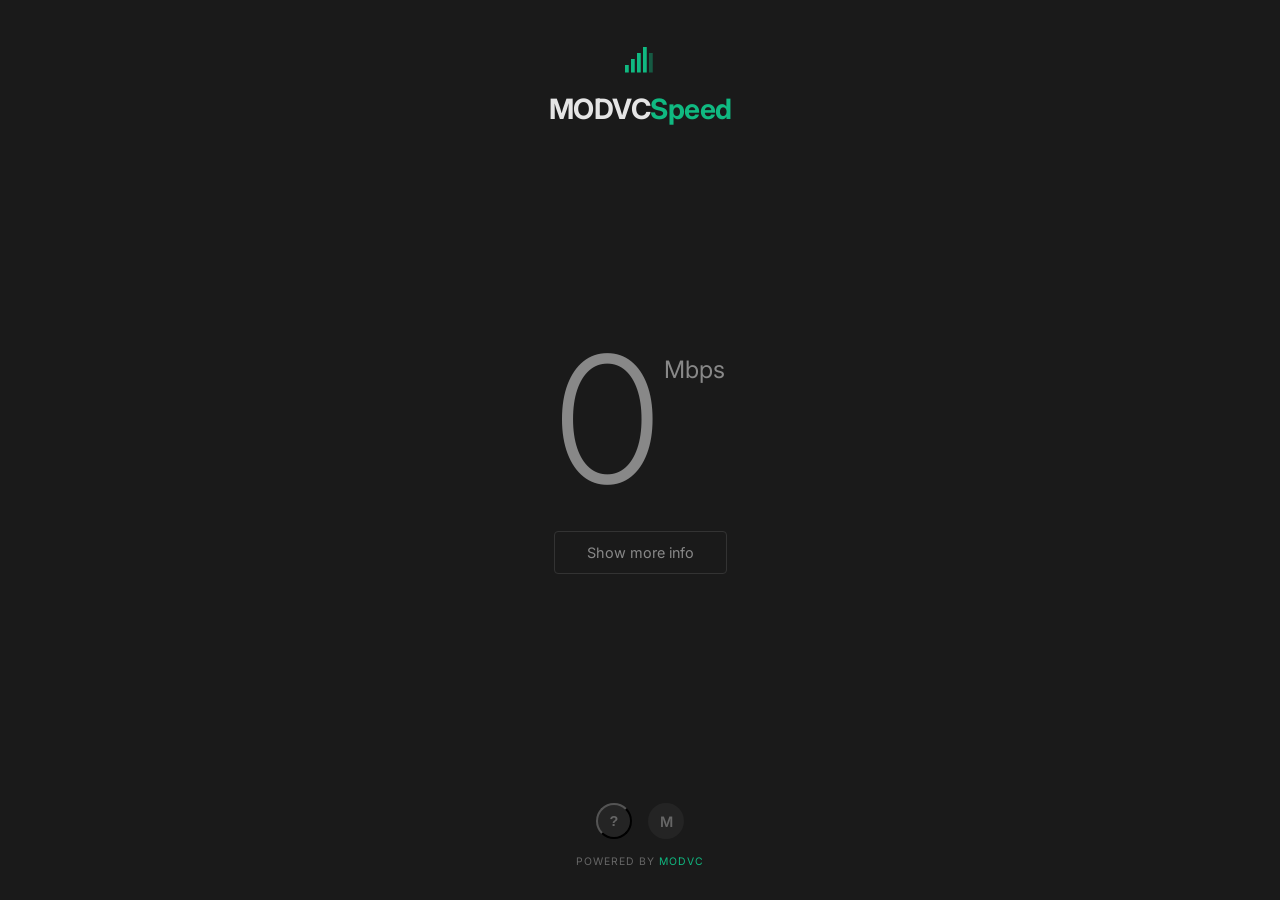
==== public/index.html @ 7a7d7f2e "Initial backup of my speedtest code" ====
<!DOCTYPE html>
<html lang="en">

<head>
    <meta charset="UTF-8">
    <meta name="viewport" content="width=device-width, initial-scale=1.0">

    <!-- Primary Meta Tags -->
    <title>MODVC Speed Test - Test Your Internet Speed Instantly</title>
    <meta name="title" content="MODVC Speed Test - Test Your Internet Speed Instantly">
    <meta name="description"
        content="Free internet speed test by MODVC. Check your download speed, upload speed, and latency in seconds. Fast, accurate, and no ads.">
    <meta name="keywords"
        content="speed test, internet speed test, bandwidth test, download speed, upload speed, ping test, latency test, MODVC, connection test, wifi speed">
    <meta name="author" content="MODVC">
    <meta name="robots" content="index, follow">
    <link rel="canonical" href="https://test.modvc.org/">

    <!-- Open Graph / Facebook -->
    <meta property="og:type" content="website">
    <meta property="og:url" content="https://test.modvc.org/">
    <meta property="og:title" content="MODVC Speed Test - Test Your Internet Speed Instantly">
    <meta property="og:description"
        content="Free internet speed test by MODVC. Check your download speed, upload speed, and latency in seconds. Fast, accurate, and no ads.">
    <meta property="og:image" content="https://test.modvc.org/og-image.png">
    <meta property="og:image:width" content="1200">
    <meta property="og:image:height" content="630">
    <meta property="og:site_name" content="MODVC Speed Test">
    <meta property="og:locale" content="en_US">

    <!-- Twitter -->
    <meta name="twitter:card" content="summary_large_image">
    <meta name="twitter:url" content="https://test.modvc.org/">
    <meta name="twitter:title" content="MODVC Speed Test - Test Your Internet Speed Instantly">
    <meta name="twitter:description"
        content="Free internet speed test by MODVC. Check your download speed, upload speed, and latency in seconds.">
    <meta name="twitter:image" content="https://test.modvc.org/og-image.png">

    <!-- Additional SEO -->
    <meta name="theme-color" content="#10B981">
    <meta name="apple-mobile-web-app-capable" content="yes">
    <meta name="apple-mobile-web-app-status-bar-style" content="black-translucent">
    <meta name="apple-mobile-web-app-title" content="MODVC Speed">

    <!-- Fonts -->
    <link rel="preconnect" href="https://fonts.googleapis.com">
    <link rel="preconnect" href="https://fonts.gstatic.com" crossorigin>
    <link href="https://fonts.googleapis.com/css2?family=Inter:wght@300;400;500;600;700&display=swap" rel="stylesheet">
    <link rel="stylesheet" href="style.css">

    <!-- Favicon -->
    <link rel="icon" type="image/svg+xml"
        href="data:image/svg+xml,%3Csvg width='64' height='64' viewBox='0 0 64 64' xmlns='http://www.w3.org/2000/svg'%3E%3Crect width='64' height='64' fill='%23111' rx='8'/%3E%3Cg fill='%2310B981'%3E%3Crect x='12' y='44' width='5' height='10'/%3E%3Crect x='20' y='36' width='5' height='18'/%3E%3Crect x='28' y='28' width='5' height='26'/%3E%3Crect x='36' y='20' width='5' height='34'/%3E%3Crect x='44' y='28' width='5' height='26' opacity='.4'/%3E%3C/g%3E%3C/svg%3E">
    <link rel="apple-touch-icon"
        href="data:image/svg+xml,%3Csvg width='180' height='180' viewBox='0 0 64 64' xmlns='http://www.w3.org/2000/svg'%3E%3Crect width='64' height='64' fill='%23111' rx='8'/%3E%3Cg fill='%2310B981'%3E%3Crect x='12' y='44' width='5' height='10'/%3E%3Crect x='20' y='36' width='5' height='18'/%3E%3Crect x='28' y='28' width='5' height='26'/%3E%3Crect x='36' y='20' width='5' height='34'/%3E%3Crect x='44' y='28' width='5' height='26' opacity='.4'/%3E%3C/g%3E%3C/svg%3E">

    <!-- JSON-LD Structured Data -->
    <script type="application/ld+json">
    {
        "@context": "https://schema.org",
        "@type": "WebApplication",
        "name": "MODVC Speed Test",
        "url": "https://test.modvc.org",
        "description": "Free internet speed test by MODVC. Check your download speed, upload speed, and latency in seconds. Fast, accurate, and no ads.",
        "applicationCategory": "UtilitiesApplication",
        "operatingSystem": "Any",
        "offers": {
            "@type": "Offer",
            "price": "0",
            "priceCurrency": "USD"
        },
        "aggregateRating": {
            "@type": "AggregateRating",
            "ratingValue": "4.8",
            "ratingCount": "1250",
            "bestRating": "5",
            "worstRating": "1"
        },
        "creator": {
            "@type": "Organization",
            "name": "MODVC",
            "url": "https://play.modvc.org"
        },
        "featureList": [
            "Download Speed Test",
            "Upload Speed Test", 
            "Latency/Ping Test",
            "Real-time Results",
            "No Ads",
            "Mobile Friendly"
        ],
        "screenshot": "https://test.modvc.org/og-image.png",
        "softwareVersion": "2.0",
        "datePublished": "2026-01-22",
        "inLanguage": "en"
    }
    </script>

    <!-- BreadcrumbList for search navigation -->
    <script type="application/ld+json">
    {
        "@context": "https://schema.org",
        "@type": "BreadcrumbList",
        "itemListElement": [{
            "@type": "ListItem",
            "position": 1,
            "name": "MODVC",
            "item": "https://play.modvc.org"
        },{
            "@type": "ListItem",
            "position": 2,
            "name": "Speed Test",
            "item": "https://test.modvc.org"
        }]
    }
    </script>
</head>

<body>
    <div class="app">
        <!-- Logo -->
        <header>
            <div class="logo">
                <svg class="logo-icon" width="48" height="48" viewBox="0 0 64 64" xmlns="http://www.w3.org/2000/svg">
                    <g fill="#10B981">
                        <rect x="12" y="44" width="5" height="10" />
                        <rect x="20" y="36" width="5" height="18" />
                        <rect x="28" y="28" width="5" height="26" />
                        <rect x="36" y="20" width="5" height="34" />
                        <rect x="44" y="28" width="5" height="26" opacity=".4" />
                    </g>
                </svg>
            </div>
            <h1 class="brand">MODVC<span>Speed</span></h1>
        </header>

        <!-- Main Speed Display -->
        <main>
            <p class="speed-label" id="speedLabel">Your Internet speed is</p>

            <div class="speed-display">
                <span class="speed-number" id="speedValue">0</span>
                <div class="speed-meta">
                    <span class="speed-unit">Mbps</span>
                    <button class="restart-btn" id="restartBtn" title="Test Again">
                        <svg viewBox="0 0 24 24" fill="none" stroke="currentColor" stroke-width="2.5">
                            <path d="M23 4v6h-6" />
                            <path d="M20.49 15a9 9 0 1 1-2.12-9.36L23 10" />
                        </svg>
                    </button>
                </div>
            </div>

            <!-- Show More Info Button -->
            <button class="more-info-btn" id="moreInfoBtn">Show more info</button>

            <!-- Extended Info Panel -->
            <div class="info-panel hidden" id="infoPanel">
                <div class="info-row">
                    <div class="info-section">
                        <h3>Latency</h3>
                        <div class="latency-cols">
                            <div class="latency-col">
                                <span class="label">Unloaded</span>
                                <span class="value"><span id="pingUnloaded">--</span><small>ms</small></span>
                            </div>
                            <div class="latency-col">
                                <span class="label">Loaded</span>
                                <span class="value"><span id="pingLoaded">--</span><small>ms</small></span>
                            </div>
                        </div>
                    </div>
                    <div class="info-section">
                        <h3>Upload</h3>
                        <span class="upload-value"><span id="uploadSpeed">--</span><small>Mbps</small></span>
                    </div>
                </div>
                <div class="info-details">
                    <div class="detail"><span>Client</span> <span id="clientLocation">Detecting...</span></div>
                    <div class="detail"><span>Server(s)</span> <span id="serverLocation">test.modvc.org</span></div>
                </div>
                <div class="info-data">
                    <button class="settings-btn" id="settingsBtn">⚙ Settings</button>
                    <span id="downloadData">0 MB</span> ↓
                    <span id="uploadData">0 MB</span> ↑
                </div>
            </div>
        </main>

        <!-- Footer -->
        <footer>
            <div class="footer-icons">
                <button class="icon-btn" id="helpBtn" title="Help">?</button>
                <a href="https://play.modvc.org" target="_blank" class="icon-btn" title="MODVC">M</a>
            </div>
            <p class="powered">POWERED BY <a href="https://play.modvc.org" target="_blank">MODVC</a></p>
        </footer>

        <!-- Settings Modal -->
        <div class="modal hidden" id="settingsModal">
            <div class="modal-box">
                <div class="modal-header">
                    <h2>Settings</h2>
                    <button class="close-btn" id="closeModal">&times;</button>
                </div>
                <div class="modal-body">
                    <div class="setting">
                        <label>Test duration (seconds)</label>
                        <div class="input-group">
                            <input type="number" id="testDuration" value="12" min="5" max="30">
                        </div>
                    </div>
                    <div class="setting">
                        <label class="checkbox">
                            <input type="checkbox" id="autoStart" checked>
                            <span>Auto-start test on page load</span>
                        </label>
                    </div>
                    <div class="setting">
                        <label class="checkbox">
                            <input type="checkbox" id="showInfoAuto">
                            <span>Always show detailed info</span>
                        </label>
                    </div>
                </div>
                <div class="modal-footer">
                    <button class="btn-reset" id="resetBtn">Reset</button>
                    <button class="btn-save" id="saveBtn">Save</button>
                </div>
            </div>
        </div>

        <!-- Help Modal -->
        <div class="modal hidden" id="helpModal">
            <div class="modal-box">
                <div class="modal-header">
                    <h2>About MODVC Speed Test</h2>
                    <button class="close-btn" id="closeHelp">&times;</button>
                </div>
                <div class="modal-body">
                    <p style="margin-bottom: 1rem; color: #888; font-size: 0.9rem;">
                        This speed test measures your internet connection by downloading and uploading data to our
                        servers.
                    </p>
                    <div class="help-item" style="margin-bottom: 0.75rem;">
                        <strong style="color: #10B981;">Download Speed</strong>
                        <p style="color: #666; font-size: 0.85rem;">How fast you can pull data from the server.</p>
                    </div>
                    <div class="help-item" style="margin-bottom: 0.75rem;">
                        <strong style="color: #10B981;">Upload Speed</strong>
                        <p style="color: #666; font-size: 0.85rem;">How fast you can send data to the server.</p>
                    </div>
                    <div class="help-item" style="margin-bottom: 0.75rem;">
                        <strong style="color: #10B981;">Latency</strong>
                        <p style="color: #666; font-size: 0.85rem;">The time it takes for data to travel to and from the
                            server (ping).</p>
                    </div>
                    <p style="margin-top: 1rem; color: #666; font-size: 0.8rem;">
                        For best results, close other apps and tabs that might be using bandwidth.
                    </p>
                </div>
            </div>
        </div>
    </div>

    <script src="speedtest.js"></script>
</body>

</html>
---- public/style.css ----
/* ===== Fast.com-Inspired Design ===== */
:root {
    --bg: #1a1a1a;
    --card: #242424;
    --border: #333;
    --primary: #10B981;
    --primary-light: #34D399;
    --text: #e5e5e5;
    --text-dim: #888;
    --text-muted: #666;
}

* {
    margin: 0;
    padding: 0;
    box-sizing: border-box;
}

body {
    font-family: 'Inter', -apple-system, BlinkMacSystemFont, sans-serif;
    background: var(--bg);
    color: var(--text);
    min-height: 100vh;
}

.app {
    min-height: 100vh;
    display: flex;
    flex-direction: column;
    align-items: center;
}

/* ===== Header ===== */
header {
    padding: 2rem 0 1rem;
    text-align: center;
}

.logo-icon {
    margin-bottom: 0.5rem;
}

.brand {
    font-size: 1.75rem;
    font-weight: 700;
    letter-spacing: -0.5px;
    color: var(--text);
}

.brand span {
    color: var(--primary);
}

/* ===== Main ===== */
main {
    flex: 1;
    display: flex;
    flex-direction: column;
    align-items: center;
    justify-content: center;
    padding: 1rem 2rem 2rem;
    width: 100%;
    max-width: 700px;
}

.speed-label {
    font-size: 1.25rem;
    color: var(--primary);
    margin-bottom: 0.5rem;
    font-weight: 500;
}

.speed-display {
    display: flex;
    align-items: flex-start;
    justify-content: center;
    gap: 0.75rem;
    margin-bottom: 1.5rem;
}

.speed-number {
    font-size: 11rem;
    font-weight: 300;
    line-height: 1;
    letter-spacing: -8px;
    color: var(--text-dim);
    transition: color 0.3s;
}

.speed-number.active {
    color: var(--text);
}

.speed-number.testing {
    animation: pulse 1s ease-in-out infinite;
}

@keyframes pulse {

    0%,
    100% {
        opacity: 1;
    }

    50% {
        opacity: 0.6;
    }
}

.speed-meta {
    display: flex;
    flex-direction: column;
    align-items: flex-start;
    padding-top: 1.5rem;
    gap: 0.5rem;
}

.speed-unit {
    font-size: 1.5rem;
    color: var(--text-dim);
    font-weight: 400;
}

.restart-btn {
    width: 36px;
    height: 36px;
    border: 2px solid var(--primary);
    border-radius: 50%;
    background: transparent;
    color: var(--primary);
    cursor: pointer;
    display: flex;
    align-items: center;
    justify-content: center;
    transition: all 0.2s;
    opacity: 0;
    pointer-events: none;
}

.restart-btn.visible {
    opacity: 1;
    pointer-events: auto;
}

.restart-btn:hover {
    background: var(--primary);
    color: var(--bg);
}

.restart-btn svg {
    width: 18px;
    height: 18px;
}

.restart-btn.spinning svg {
    animation: spin 1s linear infinite;
}

@keyframes spin {
    from {
        transform: rotate(0deg);
    }

    to {
        transform: rotate(360deg);
    }
}

/* ===== More Info Button ===== */
.more-info-btn {
    padding: 0.75rem 2rem;
    background: transparent;
    border: 1px solid var(--border);
    border-radius: 4px;
    color: var(--text-dim);
    font-family: inherit;
    font-size: 0.9rem;
    cursor: pointer;
    transition: all 0.2s;
}

.more-info-btn:hover {
    border-color: var(--text-dim);
    color: var(--text);
}

/* ===== Info Panel ===== */
.info-panel {
    width: 100%;
    max-width: 500px;
    margin-top: 2rem;
    animation: slideUp 0.3s ease;
}

@keyframes slideUp {
    from {
        opacity: 0;
        transform: translateY(10px);
    }

    to {
        opacity: 1;
        transform: translateY(0);
    }
}

.info-row {
    display: flex;
    justify-content: space-between;
    padding-bottom: 1rem;
    border-bottom: 1px solid var(--border);
    margin-bottom: 1rem;
}

.info-section h3 {
    font-size: 0.75rem;
    color: var(--text-muted);
    text-transform: uppercase;
    letter-spacing: 0.5px;
    margin-bottom: 0.5rem;
    font-weight: 500;
}

.latency-cols {
    display: flex;
    gap: 1.5rem;
}

.latency-col {
    text-align: center;
}

.latency-col .label {
    display: block;
    font-size: 0.65rem;
    color: var(--text-muted);
    margin-bottom: 0.25rem;
}

.latency-col .value,
.upload-value {
    font-size: 2rem;
    font-weight: 300;
    color: var(--text);
}

.latency-col .value small,
.upload-value small {
    font-size: 0.75rem;
    color: var(--text-muted);
    margin-left: 2px;
}

.info-details {
    display: flex;
    gap: 2rem;
    margin-bottom: 1rem;
    font-size: 0.8rem;
}

.detail span:first-child {
    color: var(--text-muted);
    margin-right: 0.5rem;
}

.detail span:last-child {
    color: var(--text);
}

.info-data {
    display: flex;
    align-items: center;
    gap: 1rem;
    font-size: 0.8rem;
    color: var(--text-muted);
    padding-top: 1rem;
    border-top: 1px solid var(--border);
}

.settings-btn {
    background: none;
    border: 1px solid var(--border);
    border-radius: 4px;
    padding: 0.4rem 0.75rem;
    color: var(--text-muted);
    font-family: inherit;
    font-size: 0.75rem;
    cursor: pointer;
    transition: all 0.2s;
}

.settings-btn:hover {
    border-color: var(--text-dim);
    color: var(--text);
}

.hidden {
    display: none !important;
}

/* ===== Footer ===== */
footer {
    padding: 2rem;
    text-align: center;
    width: 100%;
}

.footer-icons {
    display: flex;
    justify-content: center;
    gap: 1rem;
    margin-bottom: 1rem;
}

.icon-btn {
    width: 36px;
    height: 36px;
    border-radius: 50%;
    background: var(--card);
    color: var(--text-muted);
    display: flex;
    align-items: center;
    justify-content: center;
    text-decoration: none;
    font-size: 0.9rem;
    font-weight: 600;
    transition: all 0.2s;
}

.icon-btn:hover {
    background: var(--primary);
    color: white;
}

.powered {
    font-size: 0.65rem;
    color: var(--text-muted);
    letter-spacing: 1px;
    text-transform: uppercase;
}

.powered a {
    color: var(--primary);
    text-decoration: none;
}

/* ===== Modal ===== */
.modal {
    position: fixed;
    top: 0;
    left: 0;
    width: 100%;
    height: 100%;
    background: rgba(0, 0, 0, 0.8);
    display: flex;
    align-items: center;
    justify-content: center;
    z-index: 100;
}

.modal-box {
    background: var(--card);
    border-radius: 8px;
    width: 90%;
    max-width: 360px;
    overflow: hidden;
}

.modal-header {
    display: flex;
    justify-content: space-between;
    align-items: center;
    padding: 1rem 1.25rem;
    border-bottom: 1px solid var(--border);
}

.modal-header h2 {
    font-size: 1rem;
    font-weight: 600;
}

.close-btn {
    background: none;
    border: none;
    color: var(--text-muted);
    font-size: 1.5rem;
    cursor: pointer;
    line-height: 1;
}

.close-btn:hover {
    color: var(--text);
}

.modal-body {
    padding: 1.25rem;
}

.setting {
    margin-bottom: 1rem;
}

.setting>label:not(.checkbox) {
    display: block;
    font-size: 0.8rem;
    color: var(--text-muted);
    margin-bottom: 0.5rem;
}

.input-group input {
    width: 100%;
    padding: 0.6rem 0.75rem;
    background: var(--bg);
    border: 1px solid var(--border);
    border-radius: 4px;
    color: var(--text);
    font-family: inherit;
    font-size: 0.9rem;
}

.input-group input:focus {
    outline: none;
    border-color: var(--primary);
}

.checkbox {
    display: flex;
    align-items: center;
    gap: 0.5rem;
    cursor: pointer;
    font-size: 0.85rem;
    color: var(--text-dim);
}

.checkbox input {
    width: 16px;
    height: 16px;
    accent-color: var(--primary);
}

.modal-footer {
    display: flex;
    justify-content: flex-end;
    gap: 0.5rem;
    padding: 1rem 1.25rem;
    border-top: 1px solid var(--border);
}

.btn-reset,
.btn-save {
    padding: 0.5rem 1rem;
    border-radius: 4px;
    font-family: inherit;
    font-size: 0.85rem;
    cursor: pointer;
    transition: all 0.2s;
}

.btn-reset {
    background: transparent;
    border: 1px solid var(--border);
    color: var(--text-muted);
}

.btn-reset:hover {
    border-color: var(--text-dim);
    color: var(--text);
}

.btn-save {
    background: var(--primary);
    border: none;
    color: white;
    font-weight: 500;
}

.btn-save:hover {
    background: var(--primary-light);
}

/* ===== Responsive ===== */
@media (max-width: 600px) {
    .speed-number {
        font-size: 6rem;
        letter-spacing: -4px;
    }

    .speed-meta {
        padding-top: 1rem;
    }

    .speed-unit {
        font-size: 1.25rem;
    }

    .info-row {
        flex-direction: column;
        gap: 1.5rem;
    }

    .info-details {
        flex-direction: column;
        gap: 0.5rem;
    }
}
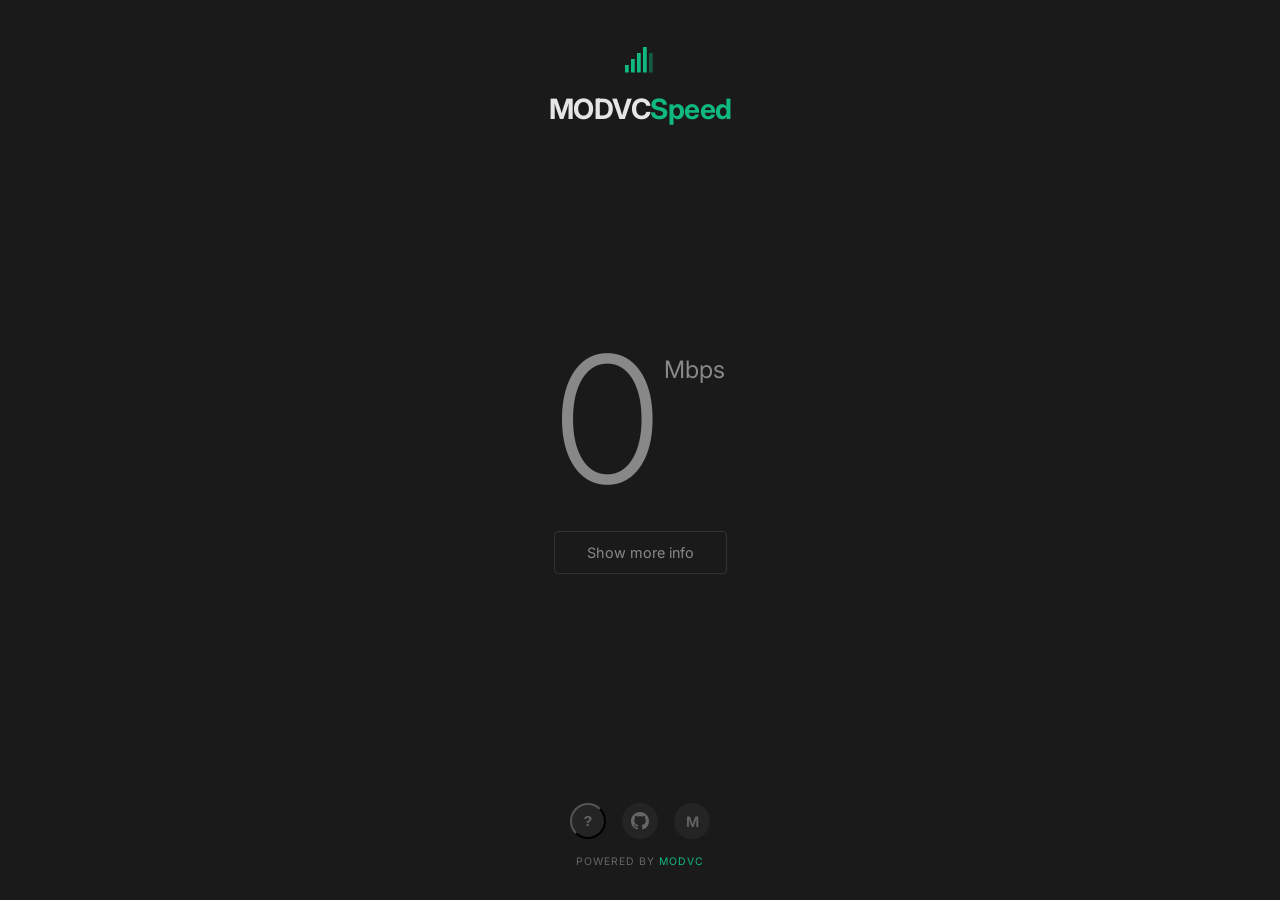
==== commit 2307971c: "🦀 Migrate to Rust backend + SEO improvements - Replaced Node.js Express backend with ultra-fast Rust" ====
--- a/public/index.html
+++ b/public/index.html
@@ -22,7 +22,7 @@
     <meta property="og:title" content="MODVC Speed Test - Test Your Internet Speed Instantly">
     <meta property="og:description"
         content="Free internet speed test by MODVC. Check your download speed, upload speed, and latency in seconds. Fast, accurate, and no ads.">
-    <meta property="og:image" content="https://test.modvc.org/og-image.png">
+    <meta property="og:image" content="https://test.modvc.org/og-image.svg">
     <meta property="og:image:width" content="1200">
     <meta property="og:image:height" content="630">
     <meta property="og:site_name" content="MODVC Speed Test">
@@ -34,7 +34,7 @@
     <meta name="twitter:title" content="MODVC Speed Test - Test Your Internet Speed Instantly">
     <meta name="twitter:description"
         content="Free internet speed test by MODVC. Check your download speed, upload speed, and latency in seconds.">
-    <meta name="twitter:image" content="https://test.modvc.org/og-image.png">
+    <meta name="twitter:image" content="https://test.modvc.org/og-image.svg">
 
     <!-- Additional SEO -->
     <meta name="theme-color" content="#10B981">
@@ -89,7 +89,7 @@
             "No Ads",
             "Mobile Friendly"
         ],
-        "screenshot": "https://test.modvc.org/og-image.png",
+        "screenshot": "https://test.modvc.org/og-image.svg",
         "softwareVersion": "2.0",
         "datePublished": "2026-01-22",
         "inLanguage": "en"
@@ -191,6 +191,12 @@
         <footer>
             <div class="footer-icons">
                 <button class="icon-btn" id="helpBtn" title="Help">?</button>
+                <a href="https://github.com/hello97-gg/modvc-speedtest" target="_blank" class="icon-btn" title="GitHub">
+                    <svg viewBox="0 0 24 24" width="18" height="18" fill="currentColor">
+                        <path
+                            d="M12 0C5.37 0 0 5.37 0 12c0 5.31 3.435 9.795 8.205 11.385.6.105.825-.255.825-.57 0-.285-.015-1.23-.015-2.235-3.015.555-3.795-.735-4.035-1.41-.135-.345-.72-1.41-1.23-1.695-.42-.225-1.02-.78-.015-.795.945-.015 1.62.87 1.845 1.23 1.08 1.815 2.805 1.305 3.495.99.105-.78.42-1.305.765-1.605-2.67-.3-5.46-1.335-5.46-5.925 0-1.305.465-2.385 1.23-3.225-.12-.3-.54-1.53.12-3.18 0 0 1.005-.315 3.3 1.23.96-.27 1.98-.405 3-.405s2.04.135 3 .405c2.295-1.56 3.3-1.23 3.3-1.23.66 1.65.24 2.88.12 3.18.765.84 1.23 1.905 1.23 3.225 0 4.605-2.805 5.625-5.475 5.925.435.375.81 1.095.81 2.22 0 1.605-.015 2.895-.015 3.3 0 .315.225.69.825.57A12.02 12.02 0 0024 12c0-6.63-5.37-12-12-12z" />
+                    </svg>
+                </a>
                 <a href="https://play.modvc.org" target="_blank" class="icon-btn" title="MODVC">M</a>
             </div>
             <p class="powered">POWERED BY <a href="https://play.modvc.org" target="_blank">MODVC</a></p>
